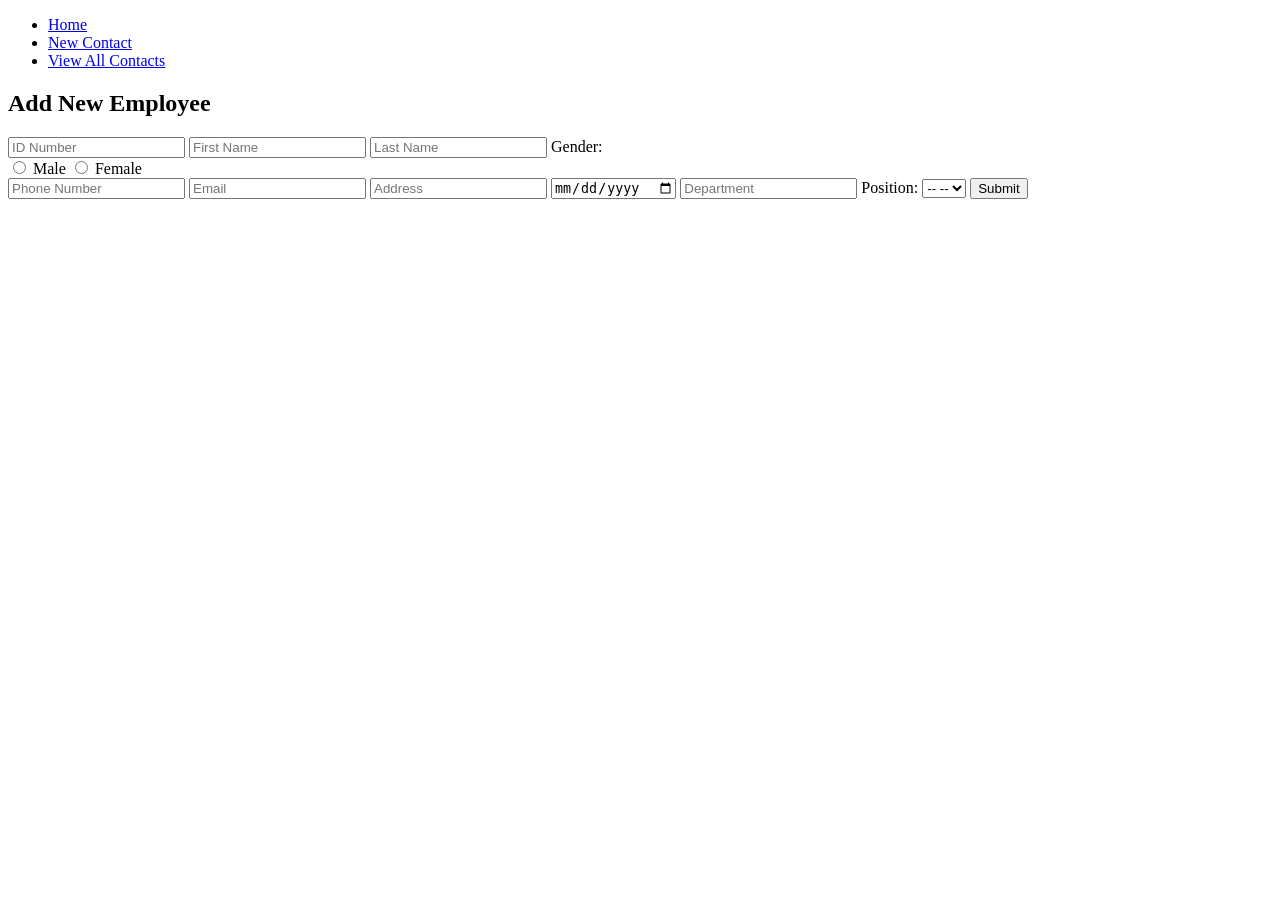
==== new-contact.html @ a4b3aae5 "add new-contact page" ====
<!DOCTYPE html>
<html lang="en">
<head>
    <meta charset="UTF-8">
    <meta name="viewport" content="width=device-width, initial-scale=1.0">
    <title>New Contact</title>
    <link rel="stylesheet" href="style.css">
</head>
<body>

<nav class="navbar">
    <ul class="nav-links">
        <li><a href="index.html">Home</a></li>
        <li><a href="new-contact.html">New Contact</a></li>
        <li><a href="view-contacts.html">View All Contacts</a></li>
    </ul>
</nav>

<section class="form-section">
    <h1>Add New Employee</h1>

    <form id="employeeForm">

        <input type="text" placeholder="ID Number" required>

        <input type="text" placeholder="First Name" required>

        <input type="text" placeholder="Last Name" required>

        <label>Gender:</label>
        <div class="gender">
            <label><input type="radio" name="gender" value="Male" required> Male</label>
            <label><input type="radio" name="gender" value="Female"> Female</label>
        </div>

        <input type="tel" placeholder="Phone Number" required>

        <input type="email" placeholder="Email" required>

        <input type="text" placeholder="Address" required>

        <input type="date" required>

        <input type="text" placeholder="Department" required>

        <label>Position:</label>
        <select required>
            <option value="">--  --</option>
            <option></option>
            <option></option>
            <option></option>
            <option></option>
            <option></option>
            <option></option>
        </select>

        <button type="submit">Submit</button>

    </form>
</section>

</body>
</html>
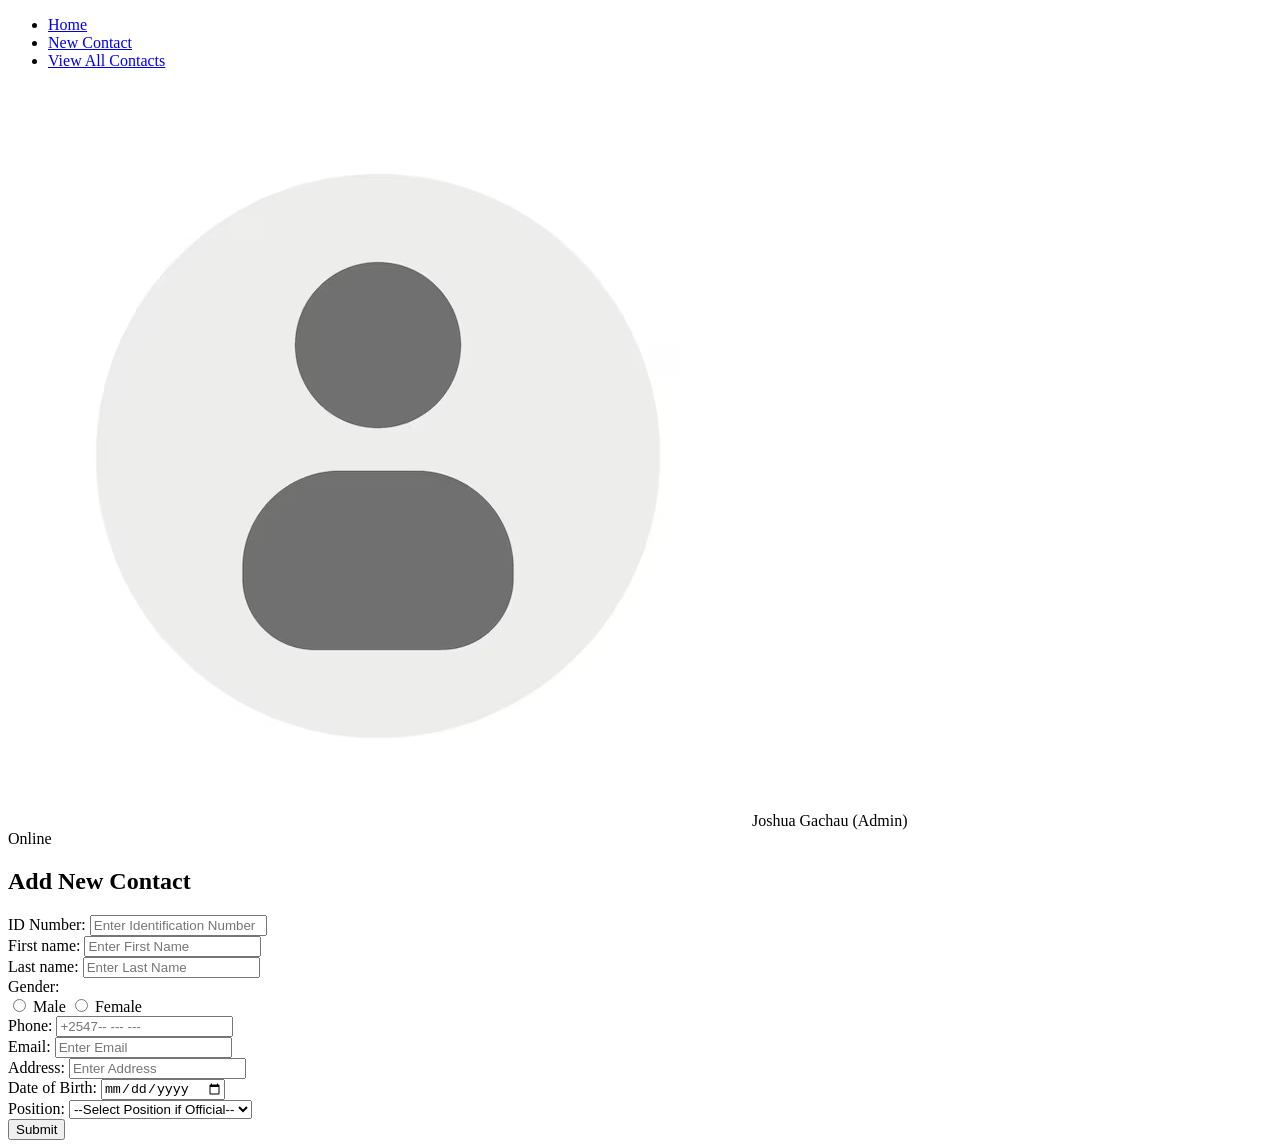
==== commit de5b8094: "update new-contact page with additional information" ====
--- a/new-contact.html
+++ b/new-contact.html
@@ -14,47 +14,68 @@
         <li><a href="new-contact.html">New Contact</a></li>
         <li><a href="view-contacts.html">View All Contacts</a></li>
     </ul>
+    <div class="profile">
+            <img src="images/profile.jpg" alt="Profile" class="profile-img">
+            <span class="profile-name">Joshua Gachau</span>
+            <span class="profile-position">(Admin)</span><br>
+            <span class="status online">Online</span>
+    </div>
 </nav>
 
 <section class="form-section">
-    <h1>Add New Employee</h1>
+    <h1>Add New Contact</h1>
 
     <form id="employeeForm">
-
-        <input type="text" placeholder="ID Number" required>
-
-        <input type="text" placeholder="First Name" required>
-
-        <input type="text" placeholder="Last Name" required>
-
-        <label>Gender:</label>
-        <div class="gender">
-            <label><input type="radio" name="gender" value="Male" required> Male</label>
-            <label><input type="radio" name="gender" value="Female"> Female</label>
+        <div>
+            <label for="IDNumber">ID Number:</label>
+            <input type="text" placeholder="Enter Identification Number" required>
+        </div>    
+        <div>
+            <label for="FirstName">First name:</label>
+            <input type="text" placeholder="Enter First Name" required>
+        </div>
+        <div>
+            <label for="LastName">Last name:</label>
+            <input type="text" placeholder="Enter Last Name" required>
+        </div>
+        
+        <div class="gender-section">
+            <label>Gender:</label><br>
+            <input type="radio" name="gender" value="Male">
+            <label for="male">Male</label>
+            <input type="radio" name="gender" value="Female">
+            <label for="Female">Female</label>
+        </div>
+        <div>
+            <label for="Phone">Phone:</label>
+            <input type="tel" placeholder="+2547-- --- ---" required>
+        </div>
+        <div>
+            <label for="Email">Email:</label>
+            <input type="email" placeholder="Enter Email" required>
+        </div>
+        <div>
+            <label for="Address">Address:</label>
+            <input type="text" placeholder="Enter Address" required>
+        </div>
+        <div>
+            <label for="Date of Birth">Date of Birth:</label>
+            <input type="date" required>
         </div>
 
-        <input type="tel" placeholder="Phone Number" required>
-
-        <input type="email" placeholder="Email" required>
-
-        <input type="text" placeholder="Address" required>
-
-        <input type="date" required>
-
-        <input type="text" placeholder="Department" required>
-
-        <label>Position:</label>
-        <select required>
-            <option value="">--  --</option>
-            <option></option>
-            <option></option>
-            <option></option>
-            <option></option>
-            <option></option>
-            <option></option>
+        <label for="Position">Position:</label>
+        <select id="postion" name="position">
+            <option value="">--Select Position if Official--</option>
+            <option value="Software Developer">Software Developer</option>
+            <option value="Web Developer">Web Developer</option>
+            <option value="Data Analyst">Data Analyst</option>
+            <option value="Cybersecurity Specialist">Cybersecurity Specialist</option>
+            <option value="Computer Programmer">Computer Programmer</option>
+            <option value="Intern">Intern</option>
         </select>
-
-        <button type="submit">Submit</button>
+        <div>
+            <button type="submit">Submit</button>
+        </div>
 
     </form>
 </section>
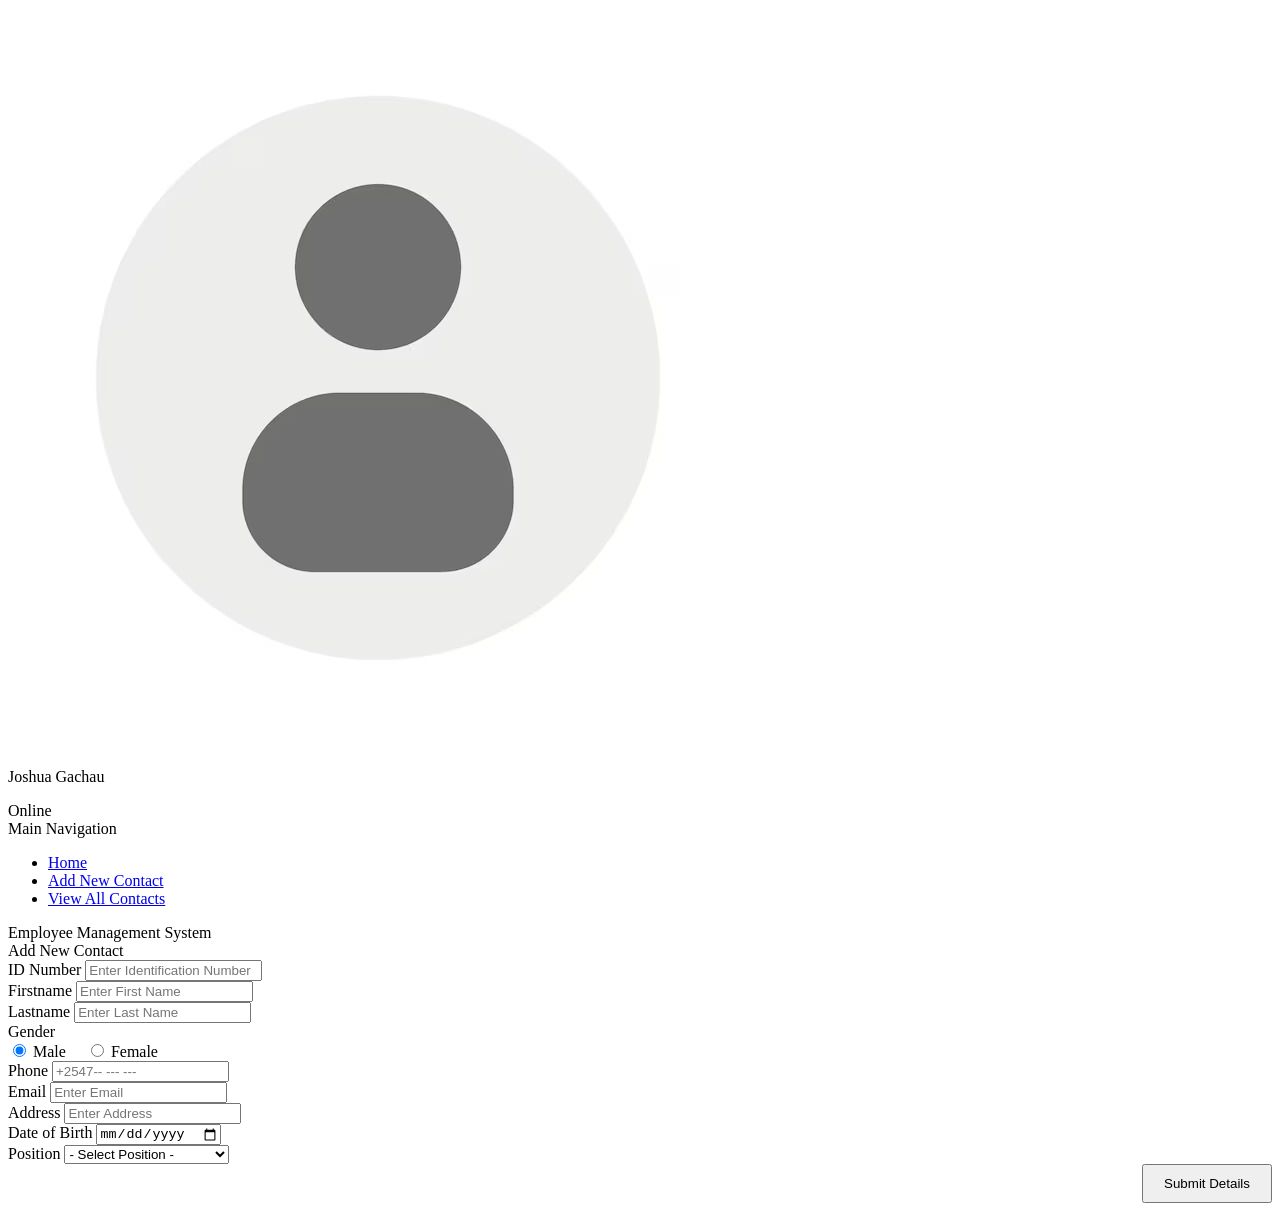
==== commit 07d4d7ae: "update new-contact page with addition of a js script" ====
--- a/new-contact.html
+++ b/new-contact.html
@@ -3,82 +3,105 @@
 <head>
     <meta charset="UTF-8">
     <meta name="viewport" content="width=device-width, initial-scale=1.0">
-    <title>New Contact</title>
+    <title>Add New Contact</title>
     <link rel="stylesheet" href="style.css">
+    <link rel="stylesheet" href="https://cdnjs.cloudflare.com/ajax/libs/font-awesome/6.5.0/css/all.min.css">
 </head>
 <body>
+    <div class="sidebar">
+        <div class="user-panel">
+            <img src="images/profile.jpg" alt="User" referrerPolicy="no-referrer">
+            <div class="user-info">
+                <p>Joshua Gachau</p>
+                <span class="status"><span class="status-dot"></span> Online</span>
+            </div>
+        </div>
+        <div class="nav-header">Main Navigation</div>
+        <ul class="nav-links">
+            <li><a href="index.html">Home</a></li>
+            <li class="active"><a href="new-contact.html">Add New Contact</a></li>
+            <li><a href="view-contacts.html">View All Contacts</a></li>
+        </ul>
+    </div>
 
-<nav class="navbar">
-    <ul class="nav-links">
-        <li><a href="index.html">Home</a></li>
-        <li><a href="new-contact.html">New Contact</a></li>
-        <li><a href="view-contacts.html">View All Contacts</a></li>
-    </ul>
-    <div class="profile">
-            <img src="images/profile.jpg" alt="Profile" class="profile-img">
-            <span class="profile-name">Joshua Gachau</span>
-            <span class="profile-position">(Admin)</span><br>
-            <span class="status online">Online</span>
+    <div class="main-content">
+        <div class="header-bar">Employee Management System</div>
+        <div class="form-container">
+            <div class="form-header">Add New Contact</div>
+            <form id="newContactForm" class="form-body">
+                <div class="form-group">
+                    <label>ID Number</label>
+                    <input type="text" id="idNumber" placeholder="Enter Identification Number" required>
+                </div>
+                <div class="form-group">
+                    <label>Firstname</label>
+                    <input type="text" id="firstName" placeholder="Enter First Name" required>
+                </div>
+                <div class="form-group">
+                    <label>Lastname</label>
+                    <input type="text" id="lastName" placeholder="Enter Last Name" required>
+                </div>
+                <div class="form-group">
+                    <label>Gender</label>
+                    <div style="display: flex; gap: 20px;">
+                        <label style="width: auto; font-weight: normal;"><input type="radio" name="gender" value="Male" checked> Male</label>
+                        <label style="width: auto; font-weight: normal;"><input type="radio" name="gender" value="Female"> Female</label>
+                    </div>
+                </div>
+                <div class="form-group">
+                    <label>Phone</label>
+                    <input type="text" id="phone" placeholder="+2547-- --- ---" required>
+                </div>
+                <div class="form-group">
+                    <label>Email</label>
+                    <input type="email" id="email" placeholder="Enter Email" required>
+                </div>
+                <div class="form-group">
+                    <label>Address</label>
+                    <input type="text" id="address" placeholder="Enter Address">
+                </div>
+                <div class="form-group">
+                    <label>Date of Birth</label>
+                    <input type="date" id="dob">
+                </div>
+                <div class="form-group">
+                    <label>Position</label>
+                    <select id="position">
+                        <option value="">- Select Position -</option>
+                        <option value="Software Developer">Software Developer</option>
+                        <option value="Web Developer">Web Developer</option>
+                        <option value="Data Analyst">Data Analyst</option>
+                        <option value="Cybersecurity Specialist">Cybersecurity Specialist</option>
+                        <option value="Computer Programmer">Computer Programmer</option>
+                        <option value="Intern">Intern</option>
+                    </select>
+                </div>
+                <div style="text-align: right;">
+                    <button type="submit" class="btn btn-details" style="padding: 10px 20px;">Submit Details</button>
+                </div>
+            </form>
+        </div>
     </div>
-</nav>
+<script>
+    document.getElementById("employeeForm").addEventListener("submit", function(e) {
+    e.preventDefault();
 
-<section class="form-section">
-    <h1>Add New Contact</h1>
+    let contact = {
+        id: document.querySelector("input[placeholder='Enter Identification Number']").value,
+        firstName: document.querySelector("input[placeholder='Enter First Name']").value,
+        lastName: document.querySelector("input[placeholder='Enter Last Name']").value,
+        phone: document.querySelector("input[type='tel']").value,
+        email: document.querySelector("input[type='email']").value
+    };
 
-    <form id="employeeForm">
-        <div>
-            <label for="IDNumber">ID Number:</label>
-            <input type="text" placeholder="Enter Identification Number" required>
-        </div>    
-        <div>
-            <label for="FirstName">First name:</label>
-            <input type="text" placeholder="Enter First Name" required>
-        </div>
-        <div>
-            <label for="LastName">Last name:</label>
-            <input type="text" placeholder="Enter Last Name" required>
-        </div>
-        
-        <div class="gender-section">
-            <label>Gender:</label><br>
-            <input type="radio" name="gender" value="Male">
-            <label for="male">Male</label>
-            <input type="radio" name="gender" value="Female">
-            <label for="Female">Female</label>
-        </div>
-        <div>
-            <label for="Phone">Phone:</label>
-            <input type="tel" placeholder="+2547-- --- ---" required>
-        </div>
-        <div>
-            <label for="Email">Email:</label>
-            <input type="email" placeholder="Enter Email" required>
-        </div>
-        <div>
-            <label for="Address">Address:</label>
-            <input type="text" placeholder="Enter Address" required>
-        </div>
-        <div>
-            <label for="Date of Birth">Date of Birth:</label>
-            <input type="date" required>
-        </div>
+    let contacts = JSON.parse(localStorage.getItem("contacts")) || [];
+    contacts.push(contact);
 
-        <label for="Position">Position:</label>
-        <select id="postion" name="position">
-            <option value="">--Select Position if Official--</option>
-            <option value="Software Developer">Software Developer</option>
-            <option value="Web Developer">Web Developer</option>
-            <option value="Data Analyst">Data Analyst</option>
-            <option value="Cybersecurity Specialist">Cybersecurity Specialist</option>
-            <option value="Computer Programmer">Computer Programmer</option>
-            <option value="Intern">Intern</option>
-        </select>
-        <div>
-            <button type="submit">Submit</button>
-        </div>
+    localStorage.setItem("contacts", JSON.stringify(contacts));
 
-    </form>
-</section>
-
+    alert("Contact Saved Successfully!");
+    window.location.href = "view-contacts.html";
+});
+</script>
 </body>
 </html>
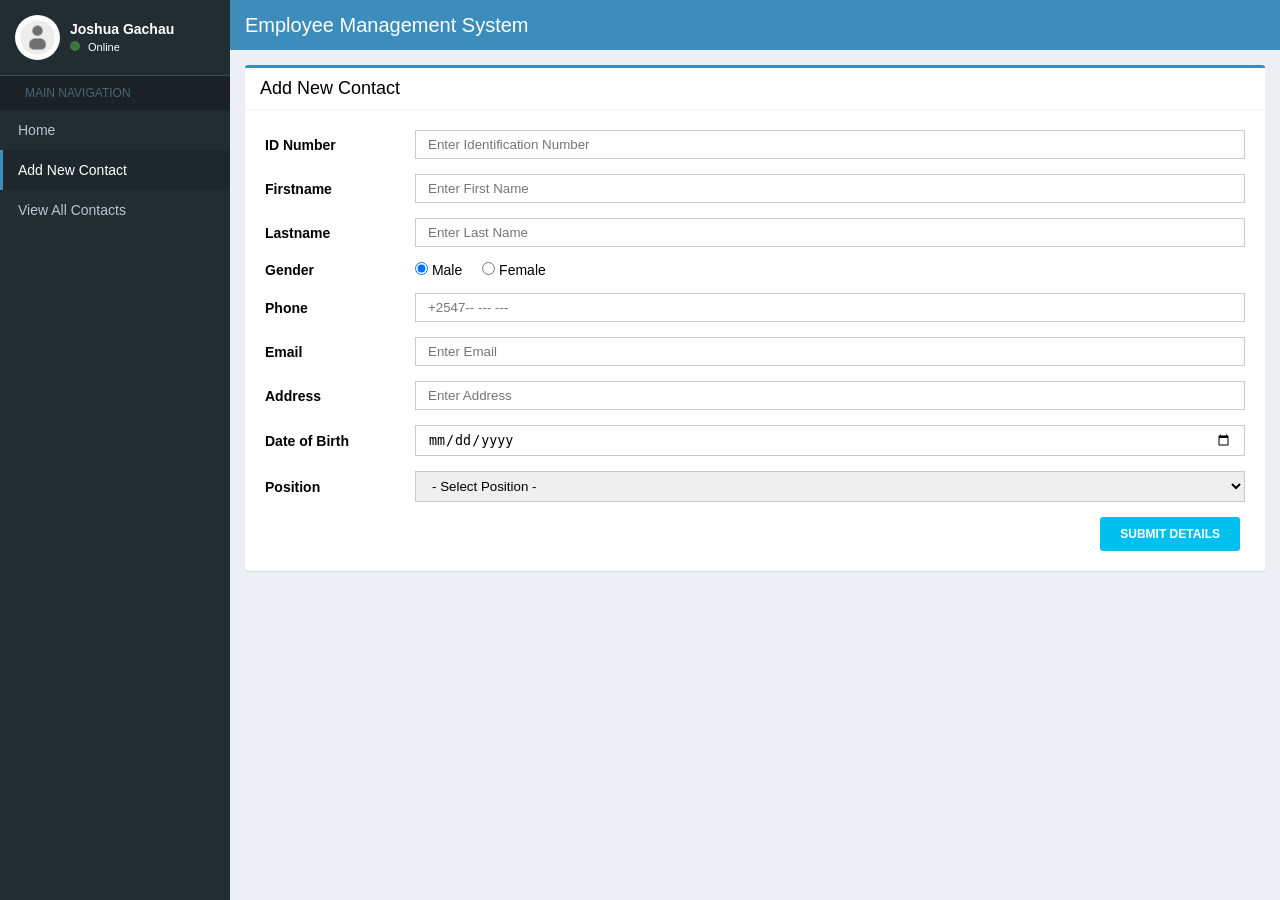
==== commit bdcd04b0: "remove script code and update new-contact.html structure" ====
--- a/new-contact.html
+++ b/new-contact.html
@@ -5,7 +5,6 @@
     <meta name="viewport" content="width=device-width, initial-scale=1.0">
     <title>Add New Contact</title>
     <link rel="stylesheet" href="style.css">
-    <link rel="stylesheet" href="https://cdnjs.cloudflare.com/ajax/libs/font-awesome/6.5.0/css/all.min.css">
 </head>
 <body>
     <div class="sidebar">
@@ -82,26 +81,6 @@
             </form>
         </div>
     </div>
-<script>
-    document.getElementById("employeeForm").addEventListener("submit", function(e) {
-    e.preventDefault();
-
-    let contact = {
-        id: document.querySelector("input[placeholder='Enter Identification Number']").value,
-        firstName: document.querySelector("input[placeholder='Enter First Name']").value,
-        lastName: document.querySelector("input[placeholder='Enter Last Name']").value,
-        phone: document.querySelector("input[type='tel']").value,
-        email: document.querySelector("input[type='email']").value
-    };
-
-    let contacts = JSON.parse(localStorage.getItem("contacts")) || [];
-    contacts.push(contact);
-
-    localStorage.setItem("contacts", JSON.stringify(contacts));
-
-    alert("Contact Saved Successfully!");
-    window.location.href = "view-contacts.html";
-});
-</script>
+<script src="main.js"></script>
 </body>
 </html>
--- a/style.css
+++ b/style.css
@@ -0,0 +1,213 @@
+/* style.css */
+* {
+    margin: 0;
+    padding: 0;
+    box-sizing: border-box;
+}
+
+body {
+    font-family: 'Source Sans Pro', 'Helvetica Neue', Helvetica, Arial, sans-serif;
+    background-color: #ecf0f5;
+    display: flex;
+}
+
+/* Sidebar Styling */
+.sidebar {
+    width: 230px;
+    height: 100vh;
+    background-color: #222d32;
+    color: #b8c7ce;
+    position: fixed;
+}
+
+.user-panel {
+    padding: 15px;
+    display: flex;
+    align-items: center;
+    border-bottom: 1px solid #374850;
+}
+
+.user-panel img {
+    width: 45px;
+    height: 45px;
+    border-radius: 50%;
+    margin-right: 10px;
+}
+
+.user-info p {
+    font-size: 14px;
+    font-weight: 600;
+    color: #fff;
+}
+
+.status {
+    font-size: 11px;
+    color: #fff;
+}
+
+.status-dot {
+    height: 10px;
+    width: 10px;
+    background-color: #3c763d;
+    border-radius: 50%;
+    display: inline-block;
+    margin-right: 5px;
+}
+
+.nav-header {
+    padding: 10px 25px;
+    font-size: 12px;
+    background: #1a2226;
+    color: #4b646f;
+    text-transform: uppercase;
+}
+
+.nav-links {
+    list-style: none;
+}
+
+.nav-links li a {
+    display: block;
+    padding: 12px 15px;
+    color: #b8c7ce;
+    text-decoration: none;
+    font-size: 14px;
+    border-left: 3px solid transparent;
+}
+
+.nav-links li a:hover, .nav-links li.active a {
+    background-color: #1e282c;
+    color: #fff;
+    border-left-color: #3c8dbc;
+}
+
+/* Main Content Area */
+.main-content {
+    margin-left: 230px;
+    width: calc(100% - 230px);
+}
+
+.header-bar {
+    background-color: #3c8dbc;
+    height: 50px;
+    display: flex;
+    align-items: center;
+    padding: 0 15px;
+    color: #fff;
+    font-size: 20px;
+    font-weight: 300;
+}
+
+.content-header {
+    padding: 15px;
+}
+
+.content-header h1 {
+    font-size: 24px;
+    font-weight: 400;
+}
+
+/* Dashboard Cards */
+.dashboard-cards {
+    display: flex;
+    gap: 20px;
+    padding: 15px;
+}
+
+.card {
+    flex: 1;
+    border-radius: 3px;
+    color: #fff;
+    padding: 20px;
+    position: relative;
+    box-shadow: 0 1px 1px rgba(0,0,0,0.1);
+}
+
+.card.blue { background-color: #00c0ef; }
+.card.green { background-color: #00a65a; }
+
+.card h3 { font-size: 38px; margin-bottom: 5px; }
+.card p { font-size: 15px; }
+
+.card-footer {
+    background: rgba(0,0,0,0.1);
+    padding: 3px 0;
+    text-align: center;
+    font-size: 13px;
+    cursor: pointer;
+}
+
+/* Form Styling */
+.form-container {
+    background: #fff;
+    margin: 15px;
+    border-top: 3px solid #3c8dbc;
+    border-radius: 3px;
+    box-shadow: 0 1px 1px rgba(0,0,0,0.1);
+}
+
+.form-header {
+    padding: 10px 15px;
+    border-bottom: 1px solid #f4f4f4;
+    font-size: 18px;
+}
+
+.form-body {
+    padding: 20px;
+}
+
+.form-group {
+    display: flex;
+    margin-bottom: 15px;
+    align-items: center;
+}
+
+.form-group label {
+    width: 150px;
+    font-weight: 700;
+    font-size: 14px;
+}
+
+.form-group input, .form-group select {
+    flex: 1;
+    padding: 6px 12px;
+    border: 1px solid #ccc;
+    border-radius: 0;
+}
+
+/* Table Styling */
+.table-container {
+    background: #fff;
+    margin: 15px;
+    padding: 10px;
+}
+
+table {
+    width: 100%;
+    border-collapse: collapse;
+}
+
+th, td {
+    padding: 10px;
+    border: 1px solid #f4f4f4;
+    text-align: left;
+    font-size: 14px;
+}
+
+th { background-color: #f9f9f9; }
+
+.btn {
+    padding: 3px 8px;
+    border: none;
+    border-radius: 3px;
+    color: #fff;
+    font-size: 12px;
+    cursor: pointer;
+    margin-right: 5px;
+    text-transform: uppercase;
+    font-weight: bold;
+}
+
+.btn-details { background-color: #00c0ef; }
+.btn-edit { background-color: #f39c12; }
+.btn-delete { background-color: #dd4b39; }
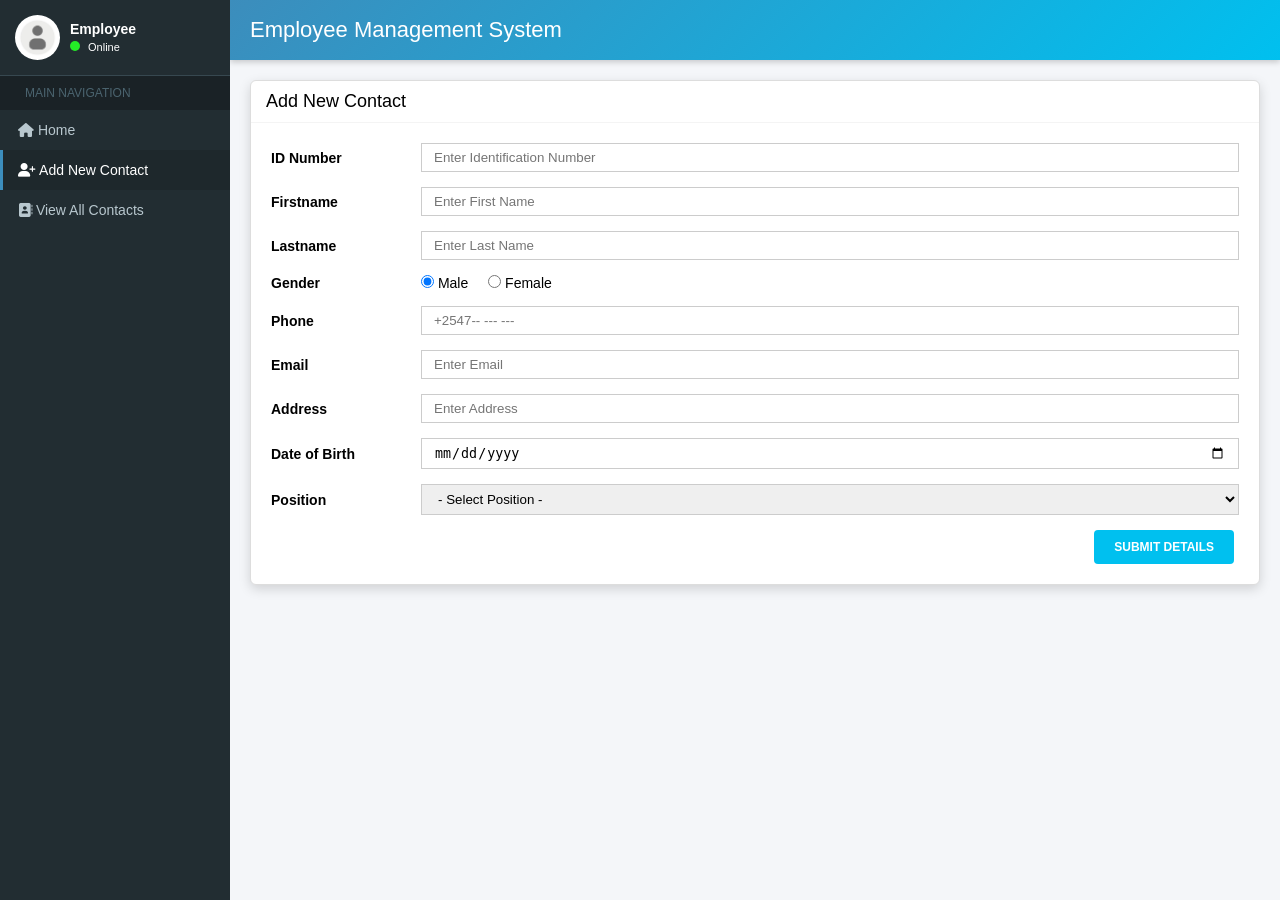
==== commit 074a0798: "added icons" ====
--- a/new-contact.html
+++ b/new-contact.html
@@ -4,6 +4,7 @@
     <meta charset="UTF-8">
     <meta name="viewport" content="width=device-width, initial-scale=1.0">
     <title>Add New Contact</title>
+    <link rel="stylesheet" href="https://cdnjs.cloudflare.com/ajax/libs/font-awesome/6.5.0/css/all.min.css">
     <link rel="stylesheet" href="style.css">
 </head>
 <body>
@@ -11,15 +12,21 @@
         <div class="user-panel">
             <img src="images/profile.jpg" alt="User" referrerPolicy="no-referrer">
             <div class="user-info">
-                <p>Joshua Gachau</p>
+                <p>Employee</p>
                 <span class="status"><span class="status-dot"></span> Online</span>
             </div>
         </div>
         <div class="nav-header">Main Navigation</div>
         <ul class="nav-links">
-            <li><a href="index.html">Home</a></li>
-            <li class="active"><a href="new-contact.html">Add New Contact</a></li>
-            <li><a href="view-contacts.html">View All Contacts</a></li>
+            <li>
+                <a href="index.html"><i class="fa fa-house"></i> Home</a>
+            </li>
+            <li class="active">
+                <a href="new-contact.html"><i class="fa fa-user-plus"></i> Add New Contact</a>
+            </li>
+            <li>
+                <a href="view-contacts.html"><i class="fa fa-address-book"></i> View All Contacts</a>
+            </li>
         </ul>
     </div>
 
--- a/style.css
+++ b/style.css
@@ -1,4 +1,3 @@
-/* style.css */
 * {
     margin: 0;
     padding: 0;
@@ -6,12 +5,16 @@
 }
 
 body {
-    font-family: 'Source Sans Pro', 'Helvetica Neue', Helvetica, Arial, sans-serif;
-    background-color: #ecf0f5;
-    display: flex;
-}
-
-/* Sidebar Styling */
+    font-family: 'Segoe UI', Tahoma, sans-serif;
+    background: #f4f6f9;
+}
+
+.main-content {
+    margin-left: 230px;
+    width: calc(100% - 230px);
+    padding-bottom: 30px;
+}
+
 .sidebar {
     width: 230px;
     height: 100vh;
@@ -48,10 +51,27 @@
 .status-dot {
     height: 10px;
     width: 10px;
-    background-color: #3c763d;
+    background-color: #24ec27;
     border-radius: 50%;
     display: inline-block;
     margin-right: 5px;
+    animation: pulse 1.5s infinite;
+}
+
+/* Animation */
+@keyframes pulse {
+    0% {
+        box-shadow: 0 0 0 0 rgba(36, 236, 39, 0.7);
+        opacity: 1;
+    }
+    50% {
+        box-shadow: 0 0 8px 4px rgba(36, 236, 39, 0.3);
+        opacity: 0.7;
+    }
+    100% {
+        box-shadow: 0 0 0 0 rgba(36, 236, 39, 0);
+        opacity: 1;
+    }
 }
 
 .nav-header {
@@ -81,33 +101,41 @@
     border-left-color: #3c8dbc;
 }
 
-/* Main Content Area */
-.main-content {
-    margin-left: 230px;
-    width: calc(100% - 230px);
-}
-
 .header-bar {
-    background-color: #3c8dbc;
-    height: 50px;
+    background: linear-gradient(135deg, #3c8dbc, #00c0ef);
+    height: 60px;
     display: flex;
     align-items: center;
-    padding: 0 15px;
-    color: #fff;
-    font-size: 20px;
-    font-weight: 300;
+    padding: 0 20px;
+    color: #fff;
+    font-size: 22px;
+    font-weight: 500;
+    box-shadow: 0 2px 6px rgba(0,0,0,0.2);
 }
 
 .content-header {
-    padding: 15px;
-}
-
-.content-header h1 {
-    font-size: 24px;
-    font-weight: 400;
-}
-
-/* Dashboard Cards */
+    padding: 20px;
+}
+
+.content-header h2 {
+    font-size: 26px;
+    margin-bottom: 10px;
+}
+
+.welcome-message {
+    margin-top: 10px;
+    font-size: 15px;
+    color: #444;
+    line-height: 1.6;
+    max-width: 700px;
+}
+
+.title {
+    font-size: 22px;
+    margin-top: 10px;
+    font-weight: 600;
+}
+
 .dashboard-cards {
     display: flex;
     gap: 20px;
@@ -116,34 +144,69 @@
 
 .card {
     flex: 1;
-    border-radius: 3px;
+    border-radius: 6px;
     color: #fff;
     padding: 20px;
     position: relative;
-    box-shadow: 0 1px 1px rgba(0,0,0,0.1);
-}
-
-.card.blue { background-color: #00c0ef; }
-.card.green { background-color: #00a65a; }
-
-.card h3 { font-size: 38px; margin-bottom: 5px; }
-.card p { font-size: 15px; }
+    box-shadow: 0 4px 10px rgba(0,0,0,0.15);
+    border: 2px solid rgba(255,255,255,0.2);
+    transition: transform 0.3s ease, box-shadow 0.3s ease;
+}
+
+.card:hover {
+    transform: translateY(-5px);
+    box-shadow: 0 8px 20px rgba(0,0,0,0.25);
+}
+
+.card.blue {
+    background: linear-gradient(135deg, #00c0ef, #3c8dbc);
+}
+
+.card.green {
+    background: linear-gradient(135deg, #00a65a, #28d094);
+}
+
+.card h3 {
+    font-size: 42px;
+    font-weight: bold;
+    margin-bottom: 10px;
+}
+
+.card p {
+    font-size: 16px;
+    opacity: 0.9;
+}
 
 .card-footer {
-    background: rgba(0,0,0,0.1);
-    padding: 3px 0;
+    margin-top: 15px;
+    background: rgba(255,255,255,0.15);
+    padding: 8px;
     text-align: center;
     font-size: 13px;
-    cursor: pointer;
-}
-
-/* Form Styling */
+    border-radius: 6px;
+    transition: 0.3s;
+}
+
+.card-footer:hover {
+    background: rgba(255,255,255,0.3);
+}
+
+.card h3, .card p {
+    word-wrap: break-word;
+}
+
 .form-container {
     background: #fff;
-    margin: 15px;
+    margin: 20px;
     border-top: 3px solid #3c8dbc;
-    border-radius: 3px;
-    box-shadow: 0 1px 1px rgba(0,0,0,0.1);
+    border-radius: 6px;
+    box-shadow: 0 4px 12px rgba(0,0,0,0.15);
+    border: 1px solid #ddd;
+    transition: box-shadow 0.3s ease;
+}
+
+.form-container:hover {
+    box-shadow: 0 6px 18px rgba(0,0,0,0.2);
 }
 
 .form-header {
@@ -175,11 +238,18 @@
     border-radius: 0;
 }
 
-/* Table Styling */
 .table-container {
     background: #fff;
-    margin: 15px;
-    padding: 10px;
+    margin: 20px;
+    padding: 15px;
+    border-radius: 6px;
+    border: 1px solid #ddd;
+    box-shadow: 0 4px 12px rgba(0,0,0,0.15);
+    transition: box-shadow 0.3s ease;
+}
+
+.table-container:hover {
+    box-shadow: 0 6px 18px rgba(0,0,0,0.2);
 }
 
 table {
@@ -197,15 +267,42 @@
 th { background-color: #f9f9f9; }
 
 .btn {
-    padding: 3px 8px;
+    padding: 5px 10px;
     border: none;
-    border-radius: 3px;
+    border-radius: 4px;
     color: #fff;
     font-size: 12px;
     cursor: pointer;
     margin-right: 5px;
     text-transform: uppercase;
     font-weight: bold;
+    transition: all 0.3s ease;
+}
+
+.btn:hover {
+    transform: scale(1.1);
+    opacity: 0.9;
+}
+
+.btn:active {
+    transform: scale(0.95);
+}
+
+.btn-details:hover {
+    box-shadow: 0 0 10px #00c0ef;
+}
+
+.btn-edit:hover {
+    box-shadow: 0 0 10px #f39c12;
+}
+
+.btn-delete:hover {
+    box-shadow: 0 0 10px #dd4b39;
+}
+
+tr:hover {
+    background-color: #f1f7fb;
+    transition: background 0.3s ease;
 }
 
 .btn-details { background-color: #00c0ef; }
